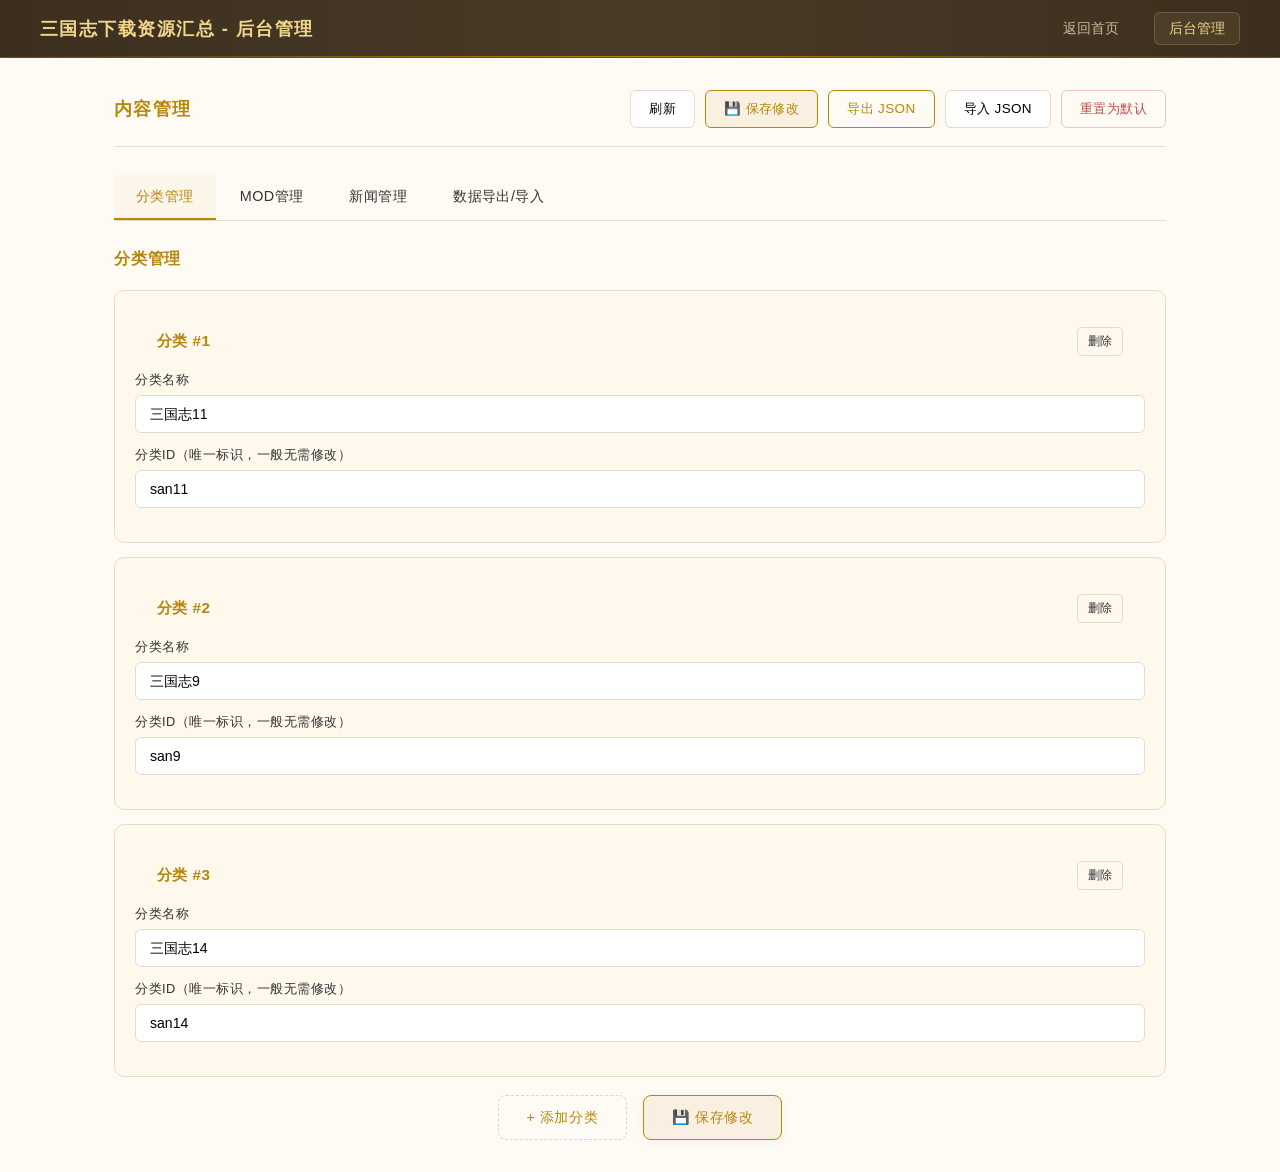
==== admin.html @ 83e4c5c7 "Initial commit" ====
<!DOCTYPE html>
<html lang="zh-CN">
<head>
    <meta charset="UTF-8">
    <meta name="viewport" content="width=device-width, initial-scale=1.0">
    <title>后台管理 - 三国志下载资源汇总</title>
    <link rel="stylesheet" href="css/style.css">
</head>
<body>
    <header class="site-header">
        <div class="site-title">三国志下载资源汇总 - 后台管理</div>
        <nav class="nav-links">
            <a href="index.html">返回首页</a>
            <a href="admin.html" class="active">后台管理</a>
        </nav>
    </header>

    <div class="admin-container">
        <div class="admin-header">
            <h1>内容管理</h1>
            <div class="admin-actions">
                <button class="admin-btn" onclick="window.location.reload()">刷新</button>
                <button class="admin-btn save-btn" onclick="admin.saveAll()">💾 保存修改</button>
                <button class="admin-btn primary" id="exportBtn">导出 JSON</button>
                <button class="admin-btn" id="importBtn">导入 JSON</button>
                <input type="file" id="importFile" accept=".json" style="display:none">
                <button class="admin-btn danger" id="resetBtn">重置为默认</button>
            </div>
        </div>

        <div class="admin-tabs">
            <button class="admin-tab active" data-tab="categories">分类管理</button>
            <button class="admin-tab" data-tab="mods">MOD管理</button>
            <button class="admin-tab" data-tab="news">新闻管理</button>
            <button class="admin-tab" data-tab="data">数据导出/导入</button>
        </div>

        <!-- 分类管理 -->
        <section class="admin-section active" id="tab-categories">
            <h2 class="admin-section-title">分类管理</h2>
            <div class="category-manager" id="categoryManager">
                <!-- 分类编辑项由 JS 渲染 -->
            </div>
            <div class="add-btn-container">
                <button class="add-btn" id="addCategoryBtn">+ 添加分类</button>
                <button class="add-btn save-btn" onclick="admin.saveAll()">💾 保存修改</button>
            </div>
        </section>

        <!-- MOD管理 -->
        <section class="admin-section" id="tab-mods">
            <h2 class="admin-section-title">MOD管理 - 按分类查看</h2>
            <div style="margin-bottom: 20px;">
                <select id="modCategorySelect" style="padding:10px 15px; background:var(--bg-card); border:1px solid var(--border-color); border-radius:8px; color:var(--text-primary); font-size:14px;">
                </select>
            </div>
            <div class="mod-manager" id="modManager">
                <!-- MOD编辑项由 JS 渲染 -->
            </div>
            <div class="add-btn-container">
                <button class="add-btn" id="addModBtn">+ 添加MOD</button>
                <button class="add-btn save-btn" onclick="admin.saveAll()">💾 保存修改</button>
            </div>
        </section>

        <!-- 新闻管理 -->
        <section class="admin-section" id="tab-news">
            <h2 class="admin-section-title">新闻管理</h2>
            <div class="news-manager" id="newsManager">
                <!-- 新闻编辑项由 JS 渲染 -->
            </div>
            <div class="add-btn-container">
                <button class="add-btn" id="addNewsBtn">+ 添加新闻</button>
                <button class="add-btn save-btn" onclick="admin.saveAll()">💾 保存修改</button>
            </div>
        </section>

        <!-- 数据导出/导入 -->
        <section class="admin-section" id="tab-data">
            <h2 class="admin-section-title">数据管理</h2>
            <div class="json-panel">
                <p style="margin-bottom: 20px; color: var(--text-secondary);">
                    <strong style="color: var(--accent-cyan);">说明：</strong>
                    修改内容后点击"保存"按钮保存到本地浏览器。要将修改应用到网站，请点击"导出 JSON"，
                    将下载的 data.json 文件上传到 GitHub 仓库的 data/ 目录下，替换原有文件即可。
                </p>
                <div class="admin-actions" style="margin-bottom: 20px;">
                    <button class="admin-btn primary" onclick="admin.exportData()">导出 JSON</button>
                    <button class="admin-btn" onclick="document.getElementById('importFileInput').click()">导入 JSON</button>
                    <button class="admin-btn danger" onclick="admin.resetData()">重置为默认</button>
                    <button class="admin-btn primary" onclick="admin.saveAll()">保存所有修改</button>
                </div>
                <input type="file" id="importFileInput" accept=".json" style="display:none">
                <h3 style="margin: 20px 0 10px; color: var(--accent-cyan);">当前数据预览</h3>
                <div class="json-display" id="jsonPreview"></div>
            </div>
        </section>
    </div>

    <script src="js/data.js"></script>
    <script src="js/admin.js"></script>
</body>
</html>
---- css/style.css ----
/* ========== 全局样式 ========== */
* {
    margin: 0;
    padding: 0;
    box-sizing: border-box;
}

:root {
    --bg-primary: #FEFAF4;
    --bg-secondary: #FFF8ED;
    --bg-card: #FFFFFF;
    --bg-card-hover: #FFF3DC;
    --border-color: #E8DCC8;
    --border-hover: #C4A870;
    --text-primary: #000000;
    --text-secondary: #333333;
    --accent-cyan: #B8860B;
    --accent-blue: #6B8E23;
    --accent-purple: #8B6F47;
    --accent-orange: #D2691E;
    --shadow-glow: 0 2px 12px rgba(184, 134, 11, .1);
}

body {
    font-family: "PingFang SC", "Microsoft YaHei", -apple-system, sans-serif;
    background: var(--bg-primary);
    color: var(--text-primary);
    min-height: 100vh;
}

a {
    color: var(--accent-blue);
    text-decoration: none;
    transition: color .2s;
}

a:hover {
    color: var(--accent-cyan);
}

/* ========== 头部导航 ========== */
.site-header {
    background: linear-gradient(90deg, #3C2F1E, #4A3B28, #3C2F1E);
    border-bottom: 1px solid #5A4A36;
    padding: 0 40px;
    height: 58px;
    display: flex;
    justify-content: space-between;
    align-items: center;
    position: sticky;
    top: 0;
    z-index: 100;
}

.site-header::after {
    content: '';
    position: absolute;
    bottom: 0; left: 0; right: 0;
    height: 1px;
    background: linear-gradient(90deg, transparent, #B8860B, transparent);
}

.site-title {
    font-size: 1.15rem;
    font-weight: 700;
    color: #F0D78C;
    letter-spacing: .08em;
}

.nav-links {
    display: flex;
    gap: 20px;
}

.nav-links a {
    color: #C8B896;
    font-size: .88rem;
    padding: 6px 14px;
    border-radius: 6px;
    border: 1px solid transparent;
    transition: all .25s;
}

.nav-links a:hover,
.nav-links a.active {
    color: #F0D78C;
    background: rgba(240, 215, 140, .08);
    border-color: rgba(240, 215, 140, .2);
}

/* ========== 主容器 ========== */
.main-container {
    max-width: 1100px;
    margin: 0 auto;
    padding: 32px 24px;
    display: grid;
    grid-template-columns: 140px 1fr 210px;
    gap: 20px;
}

/* ========== 搜索栏 ========== */
.search-section {
    grid-column: 1 / -1;
    display: flex;
    justify-content: center;
    margin-bottom: 6px;
}

.search-box {
    position: relative;
    width: 100%;
    max-width: 560px;
}

.search-box input {
    width: 100%;
    padding: 12px 48px 12px 20px;
    background: var(--bg-card);
    border: 1px solid var(--border-color);
    border-radius: 8px;
    color: var(--text-primary);
    font-size: .92rem;
    outline: none;
    transition: all .25s;
    caret-color: var(--accent-cyan);
}

.search-box input::placeholder {
    color: var(--text-secondary);
    opacity: .6;
}

.search-box input:focus {
    border-color: var(--accent-cyan);
    box-shadow: 0 0 0 3px rgba(184, 134, 11, .1);
}

.search-icon {
    position: absolute;
    right: 16px;
    top: 50%;
    transform: translateY(-50%);
    color: var(--text-secondary);
    font-size: 16px;
}

/* ========== 左侧分类导航 ========== */
.category-nav {
    background: var(--bg-secondary);
    border: 1px solid var(--border-color);
    border-radius: 10px;
    padding: 0;
    overflow: hidden;
    height: fit-content;
    position: sticky;
    top: 90px;
}

.category-item {
    padding: 14px 18px;
    cursor: pointer;
    color: var(--text-secondary);
    font-size: .9rem;
    border-bottom: 1px solid var(--border-color);
    border-left: 3px solid transparent;
    transition: all .25s;
}

.category-item:last-child {
    border-bottom: none;
}

.category-item.active {
    background: rgba(184, 134, 11, .06);
    color: var(--accent-cyan);
    font-weight: 600;
    border-left-color: var(--accent-cyan);
}

.category-item:hover:not(.active) {
    background: var(--bg-card);
    color: var(--text-primary);
    border-left-color: rgba(184, 134, 11, .3);
}

/* ========== 面包屑 ========== */
.breadcrumb {
    grid-column: 1 / -1;
    color: var(--text-secondary);
    font-size: .84rem;
    margin-bottom: 4px;
    padding-left: 160px;
    letter-spacing: .04em;
}

.breadcrumb a {
    color: var(--text-secondary);
}

.breadcrumb a:hover {
    color: var(--accent-cyan);
}

.breadcrumb span {
    color: var(--accent-cyan);
    font-weight: 600;
}

.breadcrumb-separator {
    margin: 0 8px;
    color: rgba(92, 78, 54, .4);
}

/* ========== 中央内容区 ========== */
.content-area {
    background: var(--bg-secondary);
    border: 1px solid var(--border-color);
    border-radius: 10px;
    padding: 26px;
    min-height: 400px;
}

/* ========== mod卡片网格 ========== */
.mod-grid {
    display: grid;
    grid-template-columns: repeat(auto-fill, minmax(170px, 1fr));
    gap: 16px;
}

.mod-card {
    background: var(--bg-card);
    border: 1px solid var(--border-color);
    border-radius: 10px;
    overflow: hidden;
    cursor: pointer;
    transition: border-color .3s, box-shadow .3s;
    height: 190px;
    display: flex;
    flex-direction: column;
    align-items: center;
    justify-content: center;
    padding: 18px;
    position: relative;
}

.mod-card::before {
    content: '';
    position: absolute;
    top: 0; left: 0; right: 0;
    height: 2px;
    background: linear-gradient(90deg, var(--accent-cyan), var(--accent-orange));
    opacity: 0;
    transition: opacity .3s;
    z-index: 2;
}

.mod-card:hover {
    border-color: var(--accent-cyan);
    box-shadow: 0 4px 16px rgba(184, 134, 11, .12);
}

.mod-card:hover::before {
    opacity: 1;
}

/* 有封面图的卡片：图片铺满 */
.mod-card-cover-bg {
    padding: 0;
    background-size: cover;
    background-position: center;
    background-repeat: no-repeat;
    justify-content: flex-end;
    background-color: transparent;
}

.mod-card-cover-bg .mod-card-overlay {
    width: 100%;
    background: linear-gradient(transparent 30%, rgba(44, 36, 22, .85) 100%);
    padding: 36px 14px 14px;
    text-align: center;
}

.mod-card-cover-bg .mod-card-title {
    color: #fff;
    text-shadow: 0 1px 3px rgba(0,0,0,.5);
}

.mod-card-cover-bg .mod-card-desc {
    color: rgba(255,255,255,.75);
}

.mod-card-cover-bg:hover .mod-card-overlay {
    background: linear-gradient(transparent 20%, rgba(44, 36, 22, .92) 100%);
    transition: none;
}

.mod-card-cover {
    width: 72px;
    height: 72px;
    background: linear-gradient(135deg, var(--accent-cyan), var(--accent-orange));
    border-radius: 12px;
    display: flex;
    align-items: center;
    justify-content: center;
    margin-bottom: 14px;
    color: #fff;
    font-size: 28px;
    font-weight: 700;
    box-shadow: 0 2px 10px rgba(184, 134, 11, .15);
}

.mod-card-cover img {
    width: 100%;
    height: 100%;
    border-radius: 12px;
    object-fit: cover;
}

.mod-card-title {
    font-size: .95rem;
    font-weight: 600;
    color: var(--text-primary);
    text-align: center;
    margin-bottom: 4px;
}

.mod-card-desc {
    font-size: .75rem;
    color: var(--text-secondary);
    text-align: center;
}

/* ========== 版本列表页 ========== */
.version-list {
    display: flex;
    flex-direction: column;
    gap: 10px;
}

.version-item {
    background: var(--bg-card);
    border: 1px solid var(--border-color);
    border-left: 3px solid transparent;
    border-radius: 8px;
    padding: 18px 22px;
    cursor: pointer;
    transition: all .25s;
    display: flex;
    align-items: center;
    justify-content: space-between;
}

.version-item:hover {
    background: var(--bg-card-hover);
    border-color: var(--accent-cyan);
    border-left-color: var(--accent-cyan);
    padding-left: 28px;
    box-shadow: 0 2px 12px rgba(184, 134, 11, .08);
}

.version-title {
    font-size: .95rem;
    font-weight: 600;
    color: var(--text-primary);
}

.version-arrow {
    color: var(--text-secondary);
    font-size: 16px;
    transition: transform .25s, color .25s;
}

.version-item:hover .version-arrow {
    color: var(--accent-cyan);
    transform: translateX(4px);
}

/* ========== 详情页 ========== */
.detail-content {
    line-height: 1.9;
    color: var(--text-primary);
}

.detail-content h1,
.detail-content h2,
.detail-content h3 {
    color: var(--accent-cyan);
    margin: 24px 0 12px;
    font-weight: 700;
}

.detail-content h1 {
    font-size: 1.5rem;
    margin-top: 0;
}

.detail-content h2 {
    font-size: 1.2rem;
    border-left: 3px solid var(--accent-cyan);
    padding-left: 12px;
}

.detail-content h3 {
    font-size: 1rem;
}

.detail-content p {
    margin: 12px 0;
    color: var(--text-secondary);
    font-size: .93rem;
}

.detail-content ul,
.detail-content ol {
    margin: 12px 0 12px 24px;
}

.detail-content li {
    margin: 6px 0;
    color: var(--text-secondary);
}

.detail-content a {
    color: var(--accent-blue);
    border-bottom: 1px dashed rgba(107, 142, 35, .4);
    padding-bottom: 1px;
}

.detail-content a:hover {
    color: var(--accent-cyan);
    border-color: var(--accent-cyan);
}

.detail-content strong {
    color: var(--accent-orange);
    font-weight: 600;
}

.detail-content img {
    max-width: 100%;
    border-radius: 8px;
    border: 1px solid var(--border-color);
    margin: 10px 0;
}

/* ========== 右侧新闻栏 ========== */
.news-sidebar {
    background: var(--bg-secondary);
    border: 1px solid var(--border-color);
    border-radius: 10px;
    padding: 20px 16px;
    height: fit-content;
    position: sticky;
    top: 90px;
}

.news-title {
    font-size: .85rem;
    font-weight: 700;
    color: var(--accent-cyan);
    margin-bottom: 16px;
    padding-bottom: 10px;
    border-bottom: 1px solid var(--border-color);
    letter-spacing: .08em;
}

.news-list {
    display: flex;
    flex-direction: column;
    gap: 2px;
}

.news-item {
    padding: 10px 8px;
    border-radius: 6px;
    cursor: pointer;
    transition: all .2s;
    border: 1px solid transparent;
}

.news-item::before {
    content: '▸';
    color: var(--accent-cyan);
    font-size: .65rem;
    margin-right: 6px;
    opacity: .5;
}

.news-item:hover {
    background: var(--bg-card);
    border-color: var(--border-color);
}

.news-item-title {
    font-size: .82rem;
    color: var(--text-primary);
    font-weight: 500;
    margin-bottom: 3px;
    line-height: 1.4;
}

.news-item-date {
    font-size: .72rem;
    color: var(--text-secondary);
    font-family: monospace;
    margin-left: 14px;
}

/* ========== 页脚 ========== */
.site-footer {
    text-align: center;
    padding: 28px 40px;
    color: var(--text-secondary);
    font-size: .8rem;
    border-top: 1px solid var(--border-color);
    margin-top: 40px;
}

/* ========== 后台管理页 ========== */
.admin-container {
    max-width: 1100px;
    margin: 0 auto;
    padding: 32px 24px;
}

.admin-header {
    display: flex;
    justify-content: space-between;
    align-items: center;
    margin-bottom: 28px;
    padding-bottom: 18px;
    border-bottom: 1px solid var(--border-color);
}

.admin-header h1 {
    font-size: 1.1rem;
    color: var(--accent-cyan);
    letter-spacing: .08em;
}

.admin-actions {
    display: flex;
    gap: 10px;
}

.admin-btn {
    padding: 9px 18px;
    background: var(--bg-card);
    border: 1px solid var(--border-color);
    color: var(--text-primary);
    border-radius: 6px;
    cursor: pointer;
    font-size: .84rem;
    transition: all .25s;
    letter-spacing: .03em;
}

.admin-btn:hover {
    background: var(--bg-card-hover);
    border-color: var(--accent-cyan);
    color: var(--accent-cyan);
}

.admin-btn.primary {
    background: transparent;
    border-color: var(--accent-cyan);
    color: var(--accent-cyan);
}

.admin-btn.primary:hover {
    background: var(--accent-cyan);
    color: #fff;
    box-shadow: var(--shadow-glow);
}

.admin-btn.danger {
    background: transparent;
    border-color: rgba(200, 80, 80, .3);
    color: #c05050;
}

.admin-btn.danger:hover {
    background: rgba(200, 80, 80, .06);
    border-color: #c05050;
}

.admin-tabs {
    display: flex;
    gap: 2px;
    border-bottom: 1px solid var(--border-color);
    margin-bottom: 28px;
}

.admin-tab {
    padding: 12px 22px;
    background: transparent;
    border: none;
    color: var(--text-secondary);
    cursor: pointer;
    font-size: .9rem;
    border-bottom: 2px solid transparent;
    transition: all .25s;
    letter-spacing: .03em;
}

.admin-tab.active {
    color: var(--accent-cyan);
    border-bottom-color: var(--accent-cyan);
    background: rgba(184, 134, 11, .04);
}

.admin-tab:hover:not(.active) {
    color: var(--text-primary);
}

.admin-section {
    display: none;
}

.admin-section.active {
    display: block;
}

.admin-section-title {
    font-size: 1rem;
    color: var(--accent-cyan);
    margin-bottom: 20px;
    letter-spacing: .05em;
}

/* 分类管理 */
.category-manager {
    display: flex;
    flex-direction: column;
    gap: 14px;
}

.category-edit-item {
    background: var(--bg-secondary);
    border: 1px solid var(--border-color);
    border-radius: 10px;
    padding: 20px;
}

.form-group {
    margin-bottom: 14px;
}

.form-group label {
    display: block;
    color: var(--text-secondary);
    font-size: .8rem;
    margin-bottom: 6px;
    letter-spacing: .04em;
}

.form-group input,
.form-group textarea {
    width: 100%;
    padding: 10px 14px;
    background: var(--bg-card);
    border: 1px solid var(--border-color);
    border-radius: 6px;
    color: var(--text-primary);
    font-size: .88rem;
    outline: none;
    transition: border-color .25s, box-shadow .25s;
    font-family: inherit;
}

.form-group input::placeholder,
.form-group textarea::placeholder {
    color: var(--text-secondary);
    opacity: .5;
}

.form-group input:focus,
.form-group textarea:focus {
    border-color: var(--accent-cyan);
    box-shadow: 0 0 0 3px rgba(184, 134, 11, .08);
}

/* 封面图片输入行 */
.cover-input-row {
    display: flex;
    gap: 8px;
    align-items: center;
}
.cover-input-row input[type=text] {
    flex: 1;
}
.upload-btn {
    cursor: pointer;
    white-space: nowrap;
    margin: 0;
}
.cover-preview {
    margin-top: 8px;
    border-radius: 8px;
    overflow: hidden;
    border: 1px solid var(--border-color);
    background: var(--bg-card);
    display: inline-block;
}
.cover-preview img {
    max-width: 200px;
    max-height: 140px;
    display: block;
    object-fit: cover;
}

.form-group textarea {
    min-height: 120px;
    resize: vertical;
}

.rich-editor textarea {
    min-height: 360px;
    font-family: "Consolas", "Monaco", monospace;
    line-height: 1.6;
    font-size: .84rem;
}

.editor-toolbar {
    display: flex;
    gap: 6px;
    margin-bottom: 10px;
    flex-wrap: wrap;
}

.editor-toolbar button {
    padding: 5px 10px;
    background: var(--bg-card);
    border: 1px solid var(--border-color);
    color: var(--text-primary);
    border-radius: 4px;
    cursor: pointer;
    font-size: .8rem;
    transition: all .2s;
}

.editor-toolbar button:hover {
    background: var(--bg-card-hover);
    border-color: var(--accent-cyan);
    color: var(--accent-cyan);
}

/* mod管理 */
.mod-manager {
    display: flex;
    flex-direction: column;
    gap: 18px;
}

.mod-edit-card {
    background: var(--bg-secondary);
    border: 1px solid var(--border-color);
    border-radius: 10px;
    padding: 0;
    overflow: hidden;
}

.mod-edit-header {
    display: flex;
    justify-content: space-between;
    align-items: center;
    padding: 16px 22px;
    cursor: pointer;
    user-select: none;
    transition: background .2s;
}

.mod-edit-header:hover {
    background: var(--bg-card);
}

.mod-edit-header h3 {
    color: var(--accent-cyan);
    font-size: .95rem;
    letter-spacing: .03em;
    display: flex;
    align-items: center;
    gap: 10px;
}

.toggle-icon {
    font-size: .7rem;
    opacity: .5;
    transition: transform .2s;
}

.mod-edit-body {
    padding: 0 22px 22px;
    transition: max-height .3s ease, padding .3s ease;
    max-height: 2000px;
    overflow: hidden;
}

.mod-edit-body.collapsed {
    max-height: 0;
    padding-top: 0;
    padding-bottom: 0;
}

.mod-edit-header h3 {
    color: var(--accent-cyan);
    font-size: .95rem;
    letter-spacing: .03em;
}

.versions-list {
    margin-top: 14px;
    padding-top: 14px;
    border-top: 1px dashed var(--border-color);
}

.version-edit-item {
    background: var(--bg-card);
    border: 1px solid var(--border-color);
    border-radius: 8px;
    padding: 16px;
    margin-bottom: 10px;
}

/* 新闻管理 */
.news-manager {
    display: flex;
    flex-direction: column;
    gap: 14px;
}

.news-edit-item {
    background: var(--bg-secondary);
    border: 1px solid var(--border-color);
    border-radius: 10px;
    padding: 20px;
}

/* 添加按钮 */
.add-btn-container {
    margin-top: 18px;
    text-align: center;
    display: flex;
    justify-content: center;
    gap: 16px;
}

.add-btn {
    padding: 12px 28px;
    background: transparent;
    border: 1px dashed rgba(184, 134, 11, .3);
    color: var(--accent-cyan);
    border-radius: 8px;
    cursor: pointer;
    font-size: .88rem;
    transition: all .25s;
    letter-spacing: .04em;
}

.add-btn:hover {
    background: rgba(184, 134, 11, .05);
    border-color: var(--accent-cyan);
    box-shadow: 0 2px 10px rgba(184, 134, 11, .08);
}

.add-btn.save-btn {
    border-style: solid;
    border-color: var(--accent-cyan);
    background: rgba(184, 134, 11, .08);
    box-shadow: 0 2px 10px rgba(184, 134, 11, .06);
}

.add-btn.save-btn:hover {
    background: var(--accent-cyan);
    color: #fff;
    box-shadow: 0 2px 16px rgba(184, 134, 11, .2);
}

.admin-btn.save-btn {
    background: rgba(184, 134, 11, .08);
    border-color: var(--accent-cyan);
    color: var(--accent-cyan);
}

.admin-btn.save-btn:hover {
    background: var(--accent-cyan);
    color: #fff;
    box-shadow: 0 2px 16px rgba(184, 134, 11, .2);
}

/* 操作按钮组 */
.item-actions {
    display: flex;
    gap: 6px;
}

.item-actions button {
    padding: 5px 10px;
    background: transparent;
    border: 1px solid var(--border-color);
    color: var(--text-secondary);
    border-radius: 4px;
    cursor: pointer;
    font-size: .78rem;
    transition: all .2s;
}

.item-actions button:hover {
    border-color: var(--accent-cyan);
    color: var(--accent-cyan);
}

.item-actions .delete-btn:hover {
    border-color: #c05050;
    color: #c05050;
    background: rgba(200, 80, 80, .06);
}

/* 导出/导入 JSON */
.json-panel {
    background: var(--bg-secondary);
    border: 1px solid var(--border-color);
    border-radius: 10px;
    padding: 22px;
}

.json-display {
    background: var(--bg-card);
    border: 1px solid var(--border-color);
    border-radius: 6px;
    padding: 14px;
    max-height: 380px;
    overflow: auto;
    color: var(--text-secondary);
    font-family: "Consolas", "Monaco", monospace;
    font-size: .8rem;
    white-space: pre-wrap;
    word-break: break-all;
}

/* 提示消息 */
.toast {
    position: fixed;
    top: 20px;
    right: 20px;
    padding: 12px 22px;
    background: var(--bg-card);
    border: 1px solid var(--accent-cyan);
    color: var(--accent-cyan);
    border-radius: 8px;
    box-shadow: 0 4px 16px rgba(184, 134, 11, .15);
    z-index: 10000;
    animation: slideIn .3s ease;
    font-size: .88rem;
    letter-spacing: .03em;
}

@keyframes slideIn {
    from {
        transform: translateX(120%);
        opacity: 0;
    }
    to {
        transform: translateX(0);
        opacity: 1;
    }
}

/* 滚动条 */
::-webkit-scrollbar { width: 6px; height: 6px; }
::-webkit-scrollbar-track { background: var(--bg-secondary); }
::-webkit-scrollbar-thumb { background: rgba(184, 134, 11, .2); border-radius: 4px; }
::-webkit-scrollbar-thumb:hover { background: rgba(184, 134, 11, .4); }

/* ========== 响应式 ========== */
@media (max-width: 1100px) {
    .main-container {
        grid-template-columns: 140px 1fr;
        padding: 20px;
    }

    .news-sidebar {
        display: none;
    }
}

@media (max-width: 768px) {
    .site-header {
        padding: 15px 20px;
        flex-direction: column;
        gap: 12px;
    }

    .main-container {
        grid-template-columns: 1fr;
    }

    .category-nav {
        display: flex;
        overflow-x: auto;
        position: static;
    }

    .category-item {
        white-space: nowrap;
        border-bottom: none;
        border-right: 1px solid var(--border-color);
    }

    .category-item.active {
        border-left: none;
        border-bottom: 2px solid var(--accent-cyan);
        padding-left: 20px;
    }

    .mod-grid {
        grid-template-columns: repeat(auto-fill, minmax(140px, 1fr));
    }

    .mod-card {
        height: 160px;
    }

    .breadcrumb {
        padding-left: 0;
    }
}
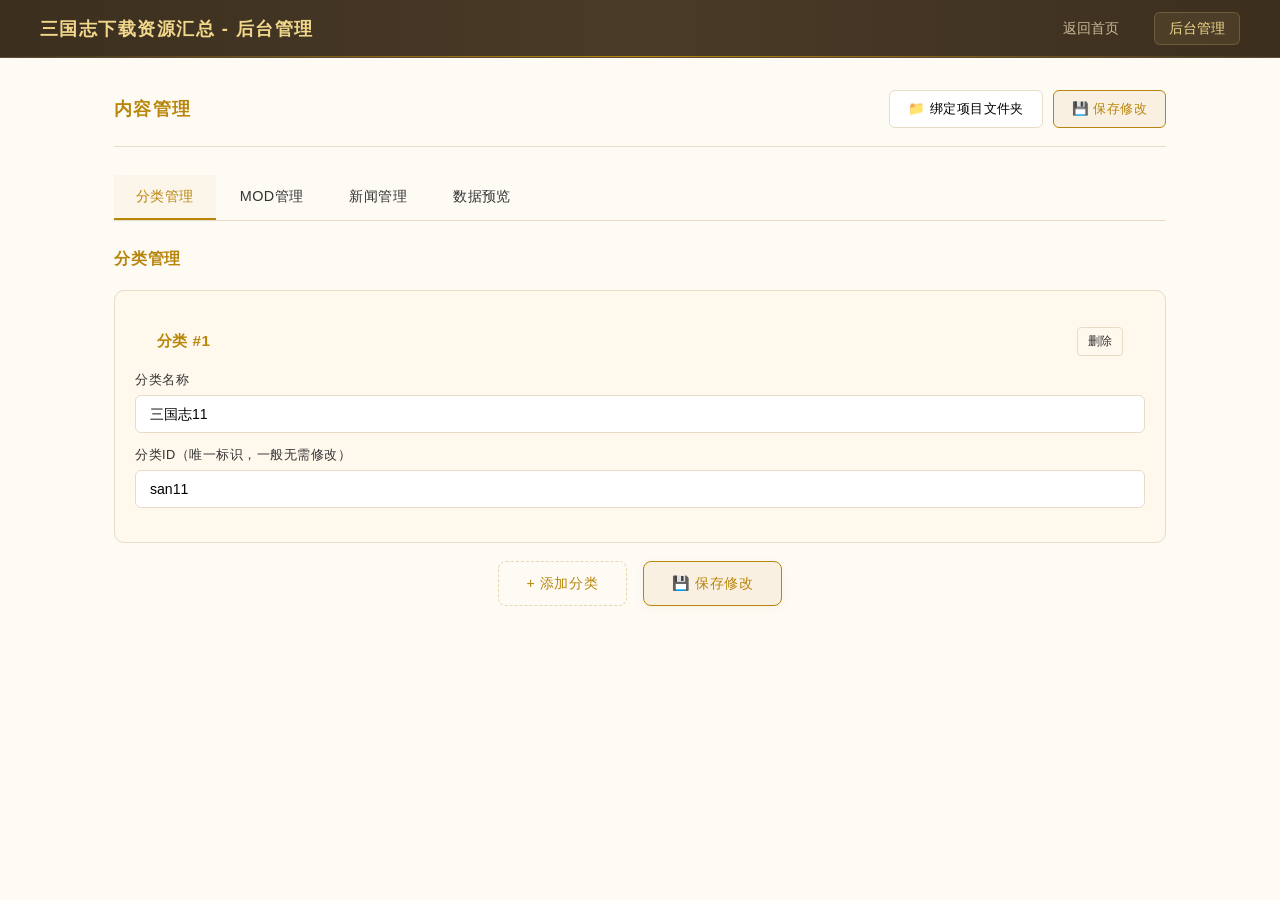
==== commit 3cf26387: "测试" ====
--- a/admin.html
+++ b/admin.html
@@ -19,12 +19,8 @@
         <div class="admin-header">
             <h1>内容管理</h1>
             <div class="admin-actions">
-                <button class="admin-btn" onclick="window.location.reload()">刷新</button>
+                <button class="admin-btn" onclick="admin.bindProjectFolder()">📁 绑定项目文件夹</button>
                 <button class="admin-btn save-btn" onclick="admin.saveAll()">💾 保存修改</button>
-                <button class="admin-btn primary" id="exportBtn">导出 JSON</button>
-                <button class="admin-btn" id="importBtn">导入 JSON</button>
-                <input type="file" id="importFile" accept=".json" style="display:none">
-                <button class="admin-btn danger" id="resetBtn">重置为默认</button>
             </div>
         </div>
 
@@ -32,15 +28,13 @@
             <button class="admin-tab active" data-tab="categories">分类管理</button>
             <button class="admin-tab" data-tab="mods">MOD管理</button>
             <button class="admin-tab" data-tab="news">新闻管理</button>
-            <button class="admin-tab" data-tab="data">数据导出/导入</button>
+            <button class="admin-tab" data-tab="data">数据预览</button>
         </div>
 
         <!-- 分类管理 -->
         <section class="admin-section active" id="tab-categories">
             <h2 class="admin-section-title">分类管理</h2>
-            <div class="category-manager" id="categoryManager">
-                <!-- 分类编辑项由 JS 渲染 -->
-            </div>
+            <div class="category-manager" id="categoryManager"></div>
             <div class="add-btn-container">
                 <button class="add-btn" id="addCategoryBtn">+ 添加分类</button>
                 <button class="add-btn save-btn" onclick="admin.saveAll()">💾 保存修改</button>
@@ -54,9 +48,7 @@
                 <select id="modCategorySelect" style="padding:10px 15px; background:var(--bg-card); border:1px solid var(--border-color); border-radius:8px; color:var(--text-primary); font-size:14px;">
                 </select>
             </div>
-            <div class="mod-manager" id="modManager">
-                <!-- MOD编辑项由 JS 渲染 -->
-            </div>
+            <div class="mod-manager" id="modManager"></div>
             <div class="add-btn-container">
                 <button class="add-btn" id="addModBtn">+ 添加MOD</button>
                 <button class="add-btn save-btn" onclick="admin.saveAll()">💾 保存修改</button>
@@ -66,32 +58,25 @@
         <!-- 新闻管理 -->
         <section class="admin-section" id="tab-news">
             <h2 class="admin-section-title">新闻管理</h2>
-            <div class="news-manager" id="newsManager">
-                <!-- 新闻编辑项由 JS 渲染 -->
-            </div>
+            <div class="news-manager" id="newsManager"></div>
             <div class="add-btn-container">
                 <button class="add-btn" id="addNewsBtn">+ 添加新闻</button>
                 <button class="add-btn save-btn" onclick="admin.saveAll()">💾 保存修改</button>
             </div>
         </section>
 
-        <!-- 数据导出/导入 -->
+        <!-- 数据预览 -->
         <section class="admin-section" id="tab-data">
-            <h2 class="admin-section-title">数据管理</h2>
+            <h2 class="admin-section-title">数据预览</h2>
             <div class="json-panel">
-                <p style="margin-bottom: 20px; color: var(--text-secondary);">
-                    <strong style="color: var(--accent-cyan);">说明：</strong>
-                    修改内容后点击"保存"按钮保存到本地浏览器。要将修改应用到网站，请点击"导出 JSON"，
-                    将下载的 data.json 文件上传到 GitHub 仓库的 data/ 目录下，替换原有文件即可。
+                <p style="margin-bottom: 16px; color: var(--text-secondary); font-size: .84rem;">
+                    点击 <strong style="color: var(--accent-cyan);">💾 保存修改</strong> 自动写入 data/data.json 和 images/ 文件夹（首次需允许访问）
                 </p>
-                <div class="admin-actions" style="margin-bottom: 20px;">
-                    <button class="admin-btn primary" onclick="admin.exportData()">导出 JSON</button>
-                    <button class="admin-btn" onclick="document.getElementById('importFileInput').click()">导入 JSON</button>
+                <div class="admin-actions" style="margin-bottom: 16px;">
+                    <button class="admin-btn save-btn" onclick="admin.saveAll()">💾 保存修改</button>
                     <button class="admin-btn danger" onclick="admin.resetData()">重置为默认</button>
-                    <button class="admin-btn primary" onclick="admin.saveAll()">保存所有修改</button>
                 </div>
-                <input type="file" id="importFileInput" accept=".json" style="display:none">
-                <h3 style="margin: 20px 0 10px; color: var(--accent-cyan);">当前数据预览</h3>
+                <h3 style="margin: 16px 0 8px; color: var(--accent-cyan);">当前数据</h3>
                 <div class="json-display" id="jsonPreview"></div>
             </div>
         </section>
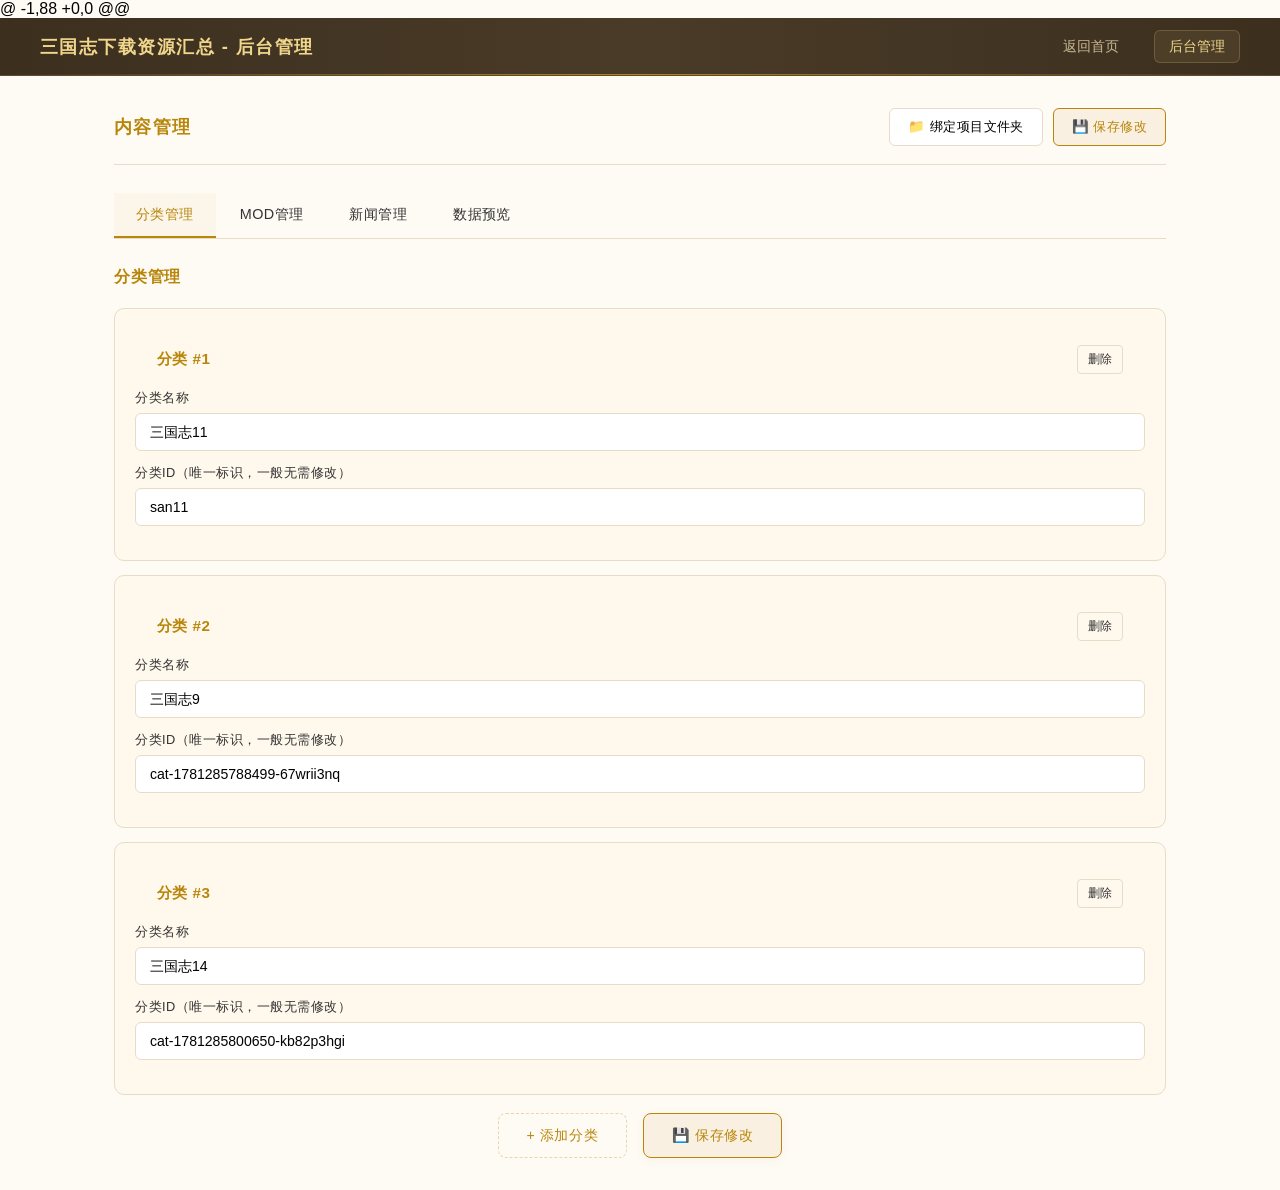
==== commit 25c843aa: "修改了面包屑导航 把amdin页面加回来了" ====
--- a/admin.html
+++ b/admin.html
@@ -1,3 +1,4 @@
+@ -1,88 +0,0 @@
 <!DOCTYPE html>
 <html lang="zh-CN">
 <head>
@@ -85,4 +86,4 @@
     <script src="js/data.js"></script>
     <script src="js/admin.js"></script>
 </body>
-</html>
+</html>
